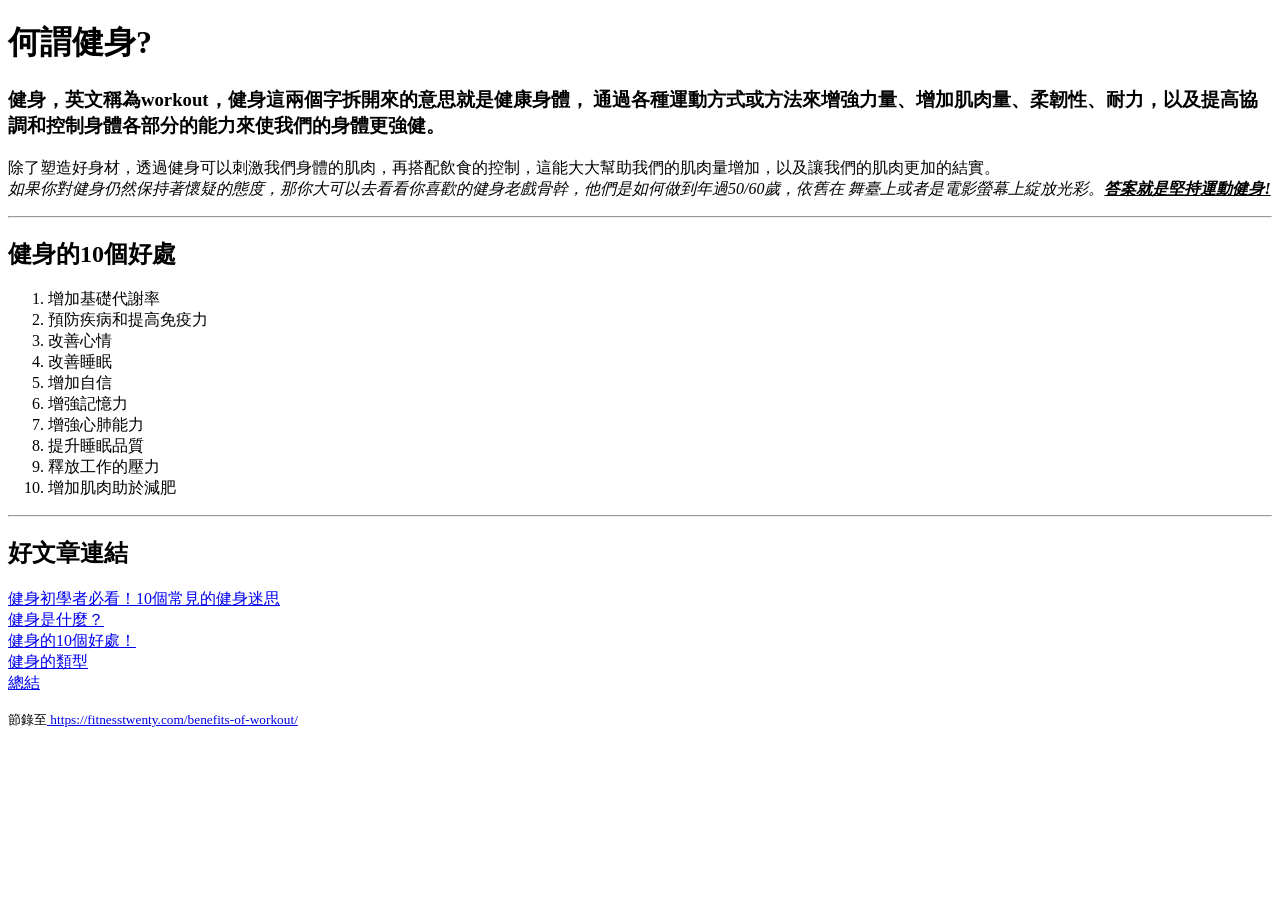
==== index.html @ e175fe96 "完成基礎網頁到a標籤" ====
<!DOCTYPE html>
<html lang="zh-Hant">

<head>
    <meta charset="utf-8">
    <title>健身網站</title>
</head>

<body>
    <!-- 註解區 -->
    <!-- 顯示區 CTRL+/ -->
    <h1>何謂健身?</h1>
    <h3>健身，英文稱為workout，健身這兩個字拆開來的意思就是健康身體，
        通過各種運動方式或方法來增強力量、增加肌肉量、柔韌性、耐力，以及提高協調和控制身體各部分的能力來使我們的身體更強健。</h3>

    <p>除了塑造好身材，透過健身可以刺激我們身體的肌肉，再搭配飲食的控制，這能大大幫助我們的肌肉量增加，以及讓我們的肌肉更加的結實。
        <br><em>如果你對健身仍然保持著懷疑的態度，那你大可以去看看你喜歡的健身老戲骨幹，他們是如何做到年過50/60歲，依舊在
            舞臺上或者是電影螢幕上綻放光彩。<b><u>答案就是堅持<span>運動健身!</span></u></b></em>
    </p>
    <hr>
    <h2>健身的10個好處</h2>
    <ol>
        <li>增加基礎代謝率</li>
        <li>預防疾病和提高免疫力</li>
        <li>改善心情</li>
        <li>改善睡眠</li>
        <li>增加自信</li>
        <li>增強記憶力</li>
        <li>增強心肺能力</li>
        <li>提升睡眠品質</li>
        <li>釋放工作的壓力</li>
        <li>增加肌肉助於減肥</li>
    </ol>
    <hr>
    <h2>好文章連結</h2>

    <a href="https://www.fe-amart.com.tw/index.php/life-style/life-info/secret-recipe/hero-6" target="_blank">
        健身初學者必看！10個常見的健身迷思</a><br>
    <a href="https://fitnesstwenty.com/benefits-of-workout/#%E5%81%A5%E8%BA%AB%E6%98%AF%E4%BB%80%E9%BA%BC%EF%BC%9F"
        target="_blank">健身是什麼？</a><br>
    <a href="https://fitnesstwenty.com/benefits-of-workout/#%E5%81%A5%E8%BA%AB%E7%9A%8410%E5%80%8B%E5%A5%BD%E8%99%95%EF%BC%81%EF%BC%88%E9%80%99%E4%BA%9B%E5%A5%BD%E8%99%95%E8%AA%AA%E6%98%8E%E4%BD%A0%E8%A9%B2%E5%81%A5%E8%BA%AB%E4%BA%86%EF%BC%81%EF%BC%89"
        target="_blank">健身的10個好處！</a><br>
    <a href="https://fitnesstwenty.com/benefits-of-workout/#%E5%81%A5%E8%BA%AB%E7%9A%84%E9%A1%9E%E5%9E%8B%EF%BC%88%E6%89%BE%E5%88%B0%E9%81%A9%E5%90%88%E4%BD%A0%E7%9A%84%E5%81%A5%E8%BA%AB%E6%96%B9%E5%BC%8F%EF%BC%81%EF%BC%89"
        target="_blank">健身的類型</a><br>
    <a href="https://fitnesstwenty.com/benefits-of-workout/#%E7%B8%BD%E7%B5%90" target="_blank">總結</a>

    <p><small>節錄至<a href="https://fitnesstwenty.com/benefits-of-workout/" target="_blank">
                https://fitnesstwenty.com/benefits-of-workout/
            </a></small></p>
</body>

</html>
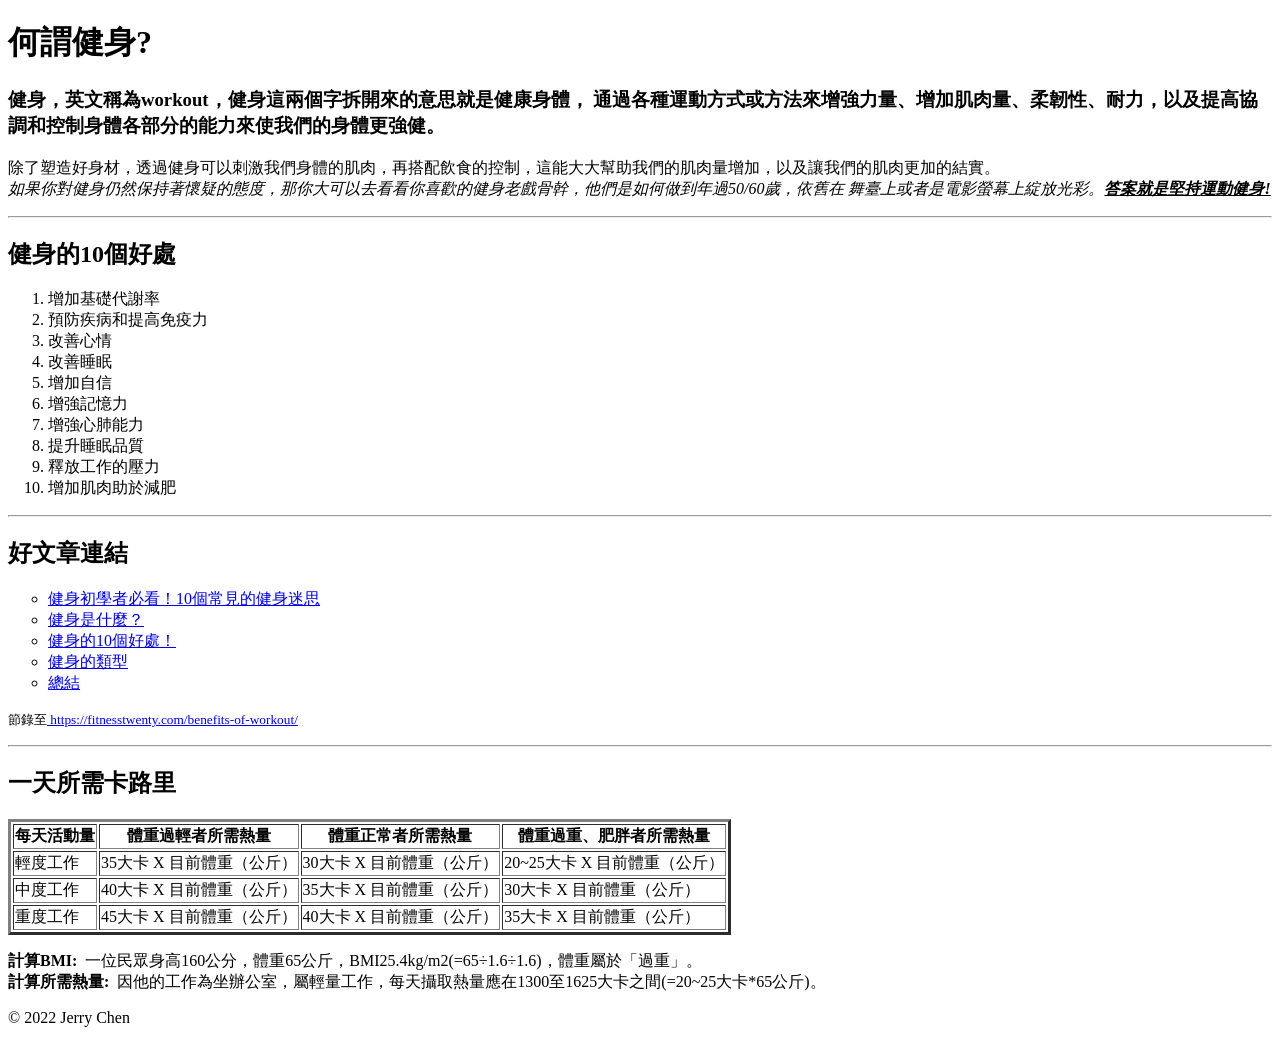
==== commit d70f2ec6: "chapter1 finish" ====
--- a/index.html
+++ b/index.html
@@ -33,20 +33,65 @@
     </ol>
     <hr>
     <h2>好文章連結</h2>
+    <ul style="list-style-type:circle">
 
-    <a href="https://www.fe-amart.com.tw/index.php/life-style/life-info/secret-recipe/hero-6" target="_blank">
-        健身初學者必看！10個常見的健身迷思</a><br>
-    <a href="https://fitnesstwenty.com/benefits-of-workout/#%E5%81%A5%E8%BA%AB%E6%98%AF%E4%BB%80%E9%BA%BC%EF%BC%9F"
-        target="_blank">健身是什麼？</a><br>
-    <a href="https://fitnesstwenty.com/benefits-of-workout/#%E5%81%A5%E8%BA%AB%E7%9A%8410%E5%80%8B%E5%A5%BD%E8%99%95%EF%BC%81%EF%BC%88%E9%80%99%E4%BA%9B%E5%A5%BD%E8%99%95%E8%AA%AA%E6%98%8E%E4%BD%A0%E8%A9%B2%E5%81%A5%E8%BA%AB%E4%BA%86%EF%BC%81%EF%BC%89"
-        target="_blank">健身的10個好處！</a><br>
-    <a href="https://fitnesstwenty.com/benefits-of-workout/#%E5%81%A5%E8%BA%AB%E7%9A%84%E9%A1%9E%E5%9E%8B%EF%BC%88%E6%89%BE%E5%88%B0%E9%81%A9%E5%90%88%E4%BD%A0%E7%9A%84%E5%81%A5%E8%BA%AB%E6%96%B9%E5%BC%8F%EF%BC%81%EF%BC%89"
-        target="_blank">健身的類型</a><br>
-    <a href="https://fitnesstwenty.com/benefits-of-workout/#%E7%B8%BD%E7%B5%90" target="_blank">總結</a>
+        <li><a href="https://www.fe-amart.com.tw/index.php/life-style/life-info/secret-recipe/hero-6" target="_blank">
+                健身初學者必看！10個常見的健身迷思</a></li>
+        <li><a href="https://fitnesstwenty.com/benefits-of-workout/#%E5%81%A5%E8%BA%AB%E6%98%AF%E4%BB%80%E9%BA%BC%EF%BC%9F"
+                target="_blank">健身是什麼？</a></li>
+        <li><a href="https://fitnesstwenty.com/benefits-of-workout/#%E5%81%A5%E8%BA%AB%E7%9A%8410%E5%80%8B%E5%A5%BD%E8%99%95%EF%BC%81%EF%BC%88%E9%80%99%E4%BA%9B%E5%A5%BD%E8%99%95%E8%AA%AA%E6%98%8E%E4%BD%A0%E8%A9%B2%E5%81%A5%E8%BA%AB%E4%BA%86%EF%BC%81%EF%BC%89"
+                target="_blank">健身的10個好處！</a></li>
+        <li><a href="https://fitnesstwenty.com/benefits-of-workout/#%E5%81%A5%E8%BA%AB%E7%9A%84%E9%A1%9E%E5%9E%8B%EF%BC%88%E6%89%BE%E5%88%B0%E9%81%A9%E5%90%88%E4%BD%A0%E7%9A%84%E5%81%A5%E8%BA%AB%E6%96%B9%E5%BC%8F%EF%BC%81%EF%BC%89"
+                target="_blank">健身的類型</a></li>
+        <li><a href="https://fitnesstwenty.com/benefits-of-workout/#%E7%B8%BD%E7%B5%90" target="_blank">總結</a></li>
 
+    </ul>
     <p><small>節錄至<a href="https://fitnesstwenty.com/benefits-of-workout/" target="_blank">
                 https://fitnesstwenty.com/benefits-of-workout/
             </a></small></p>
+
+    <hr>
+    <h2>一天所需卡路里</h2>
+    <table border="3">
+        <thead>
+            <tr>
+                <th>每天活動量</th>
+                <th>體重過輕者所需熱量</th>
+                <th>體重正常者所需熱量</th>
+                <th>體重過重、肥胖者所需熱量</th>
+            </tr>
+        </thead>
+        <tbody>
+            <tr>
+                <td>輕度工作</td>
+                <td>35大卡 X 目前體重（公斤）</td>
+                <td>30大卡 X 目前體重（公斤）</td>
+                <td>20~25大卡 X 目前體重（公斤）</td>
+            </tr>
+            <tr>
+                <td>中度工作</td>
+                <td>40大卡 X 目前體重（公斤）</td>
+                <td>35大卡 X 目前體重（公斤）</td>
+                <td>30大卡 X 目前體重（公斤）</td>
+            </tr>
+            <tr>
+                <td>重度工作</td>
+                <td>45大卡 X 目前體重（公斤）</td>
+                <td>40大卡 X 目前體重（公斤）</td>
+                <td>35大卡 X 目前體重（公斤）</td>
+            </tr>
+        </tbody>
+    </table>
+    <p>
+        <b>計算BMI:</b>&nbsp;
+        一位民眾身高160公分，體重65公斤，BMI25.4kg/m2(=65÷1.6÷1.6)，體重屬於「過重」。<br>
+
+        <b>計算所需熱量:</b>&nbsp;
+        因他的工作為坐辦公室，屬輕量工作，每天攝取熱量應在1300至1625大卡之間(=20~25大卡*65公斤)。
+    </p>
+
+
+    <p>&copy; 2022 Jerry Chen</p>
 </body>
 
 </html>
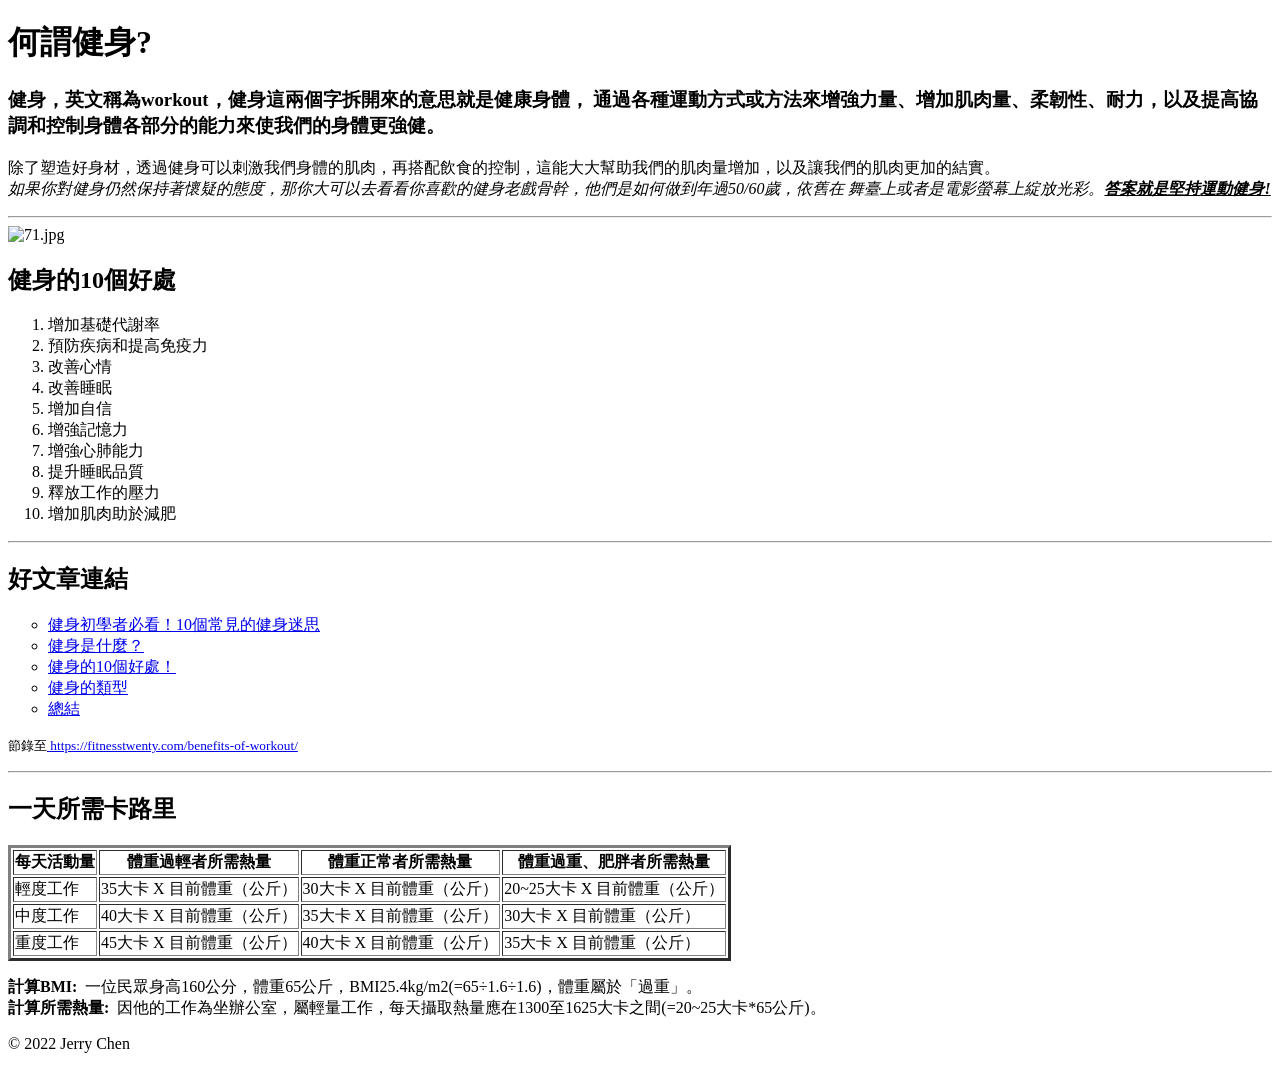
==== commit b6122dcb: "add image" ====
--- a/index.html
+++ b/index.html
@@ -18,6 +18,7 @@
             舞臺上或者是電影螢幕上綻放光彩。<b><u>答案就是堅持<span>運動健身!</span></u></b></em>
     </p>
     <hr>
+    <img src="https://fitnesstwenty.com/wp-content/uploads/2020/10/71.jpg" alt="71.jpg" width="100%">
     <h2>健身的10個好處</h2>
     <ol>
         <li>增加基礎代謝率</li>
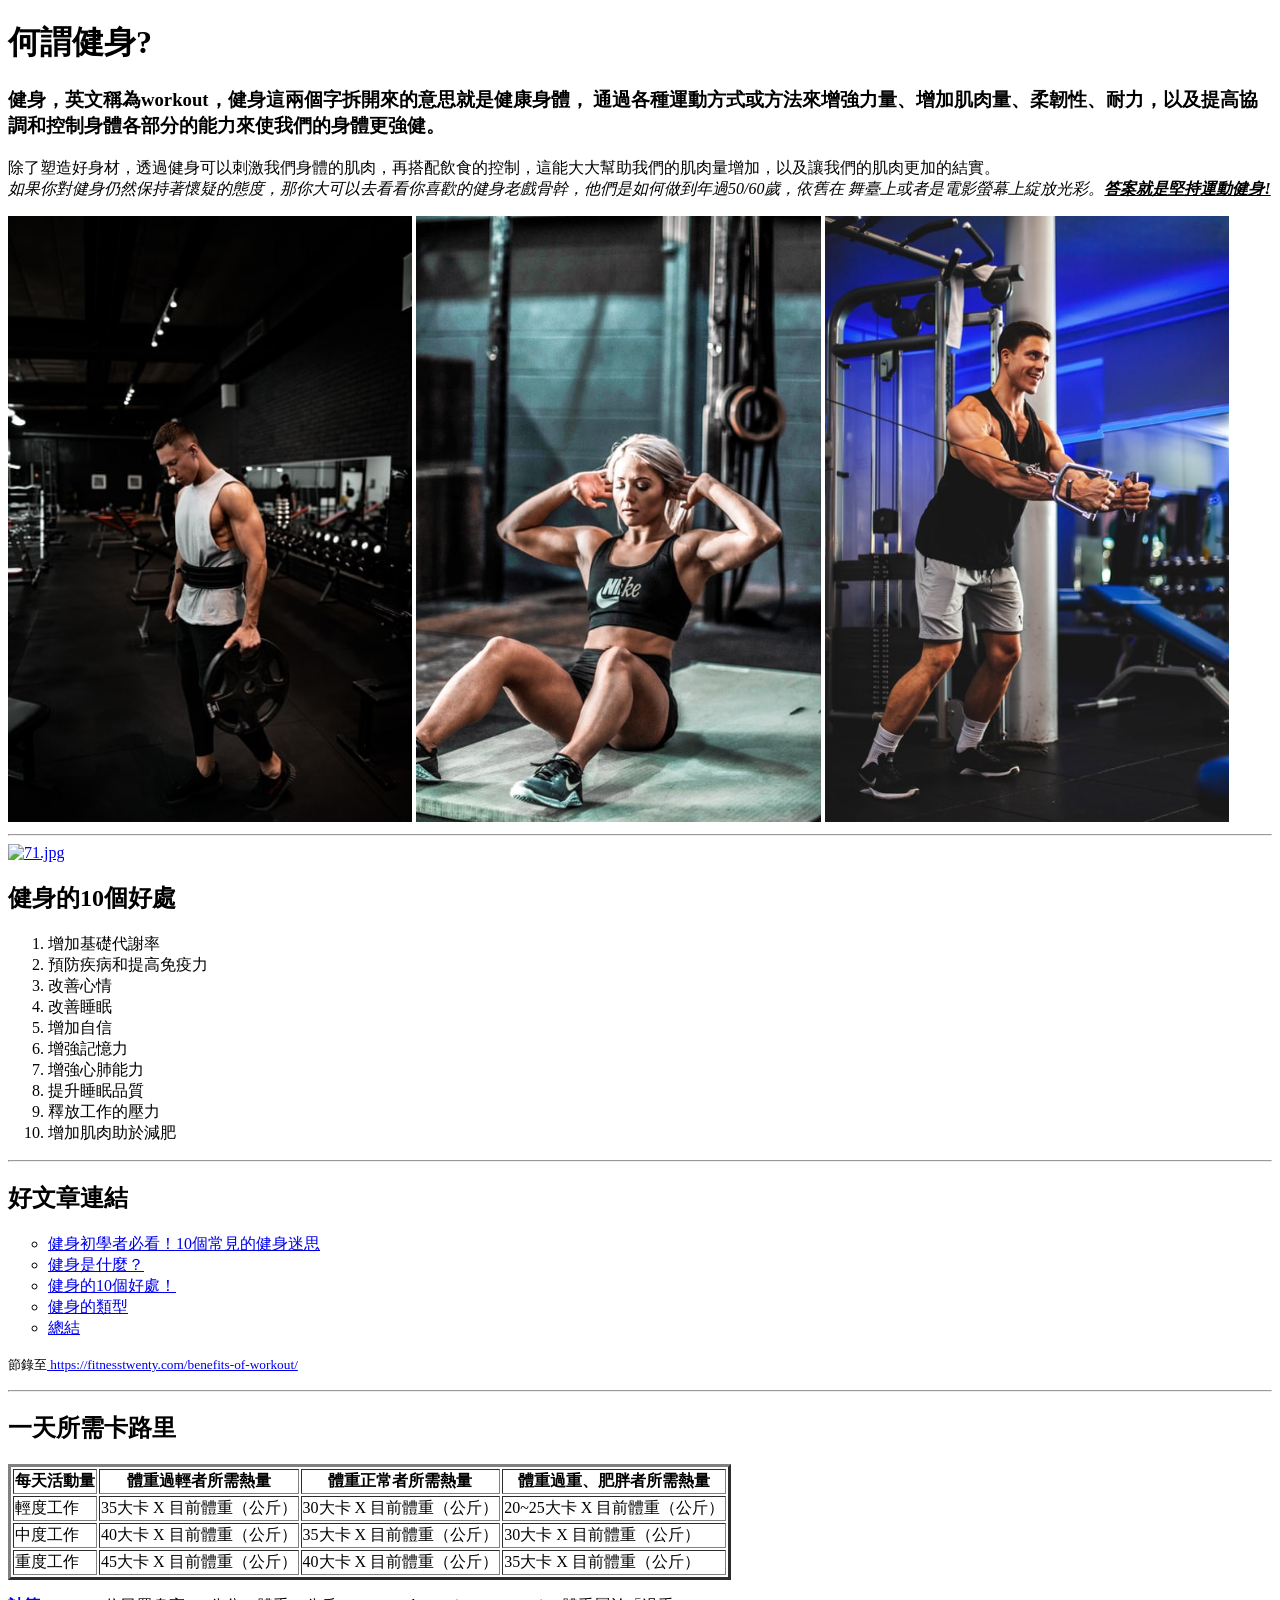
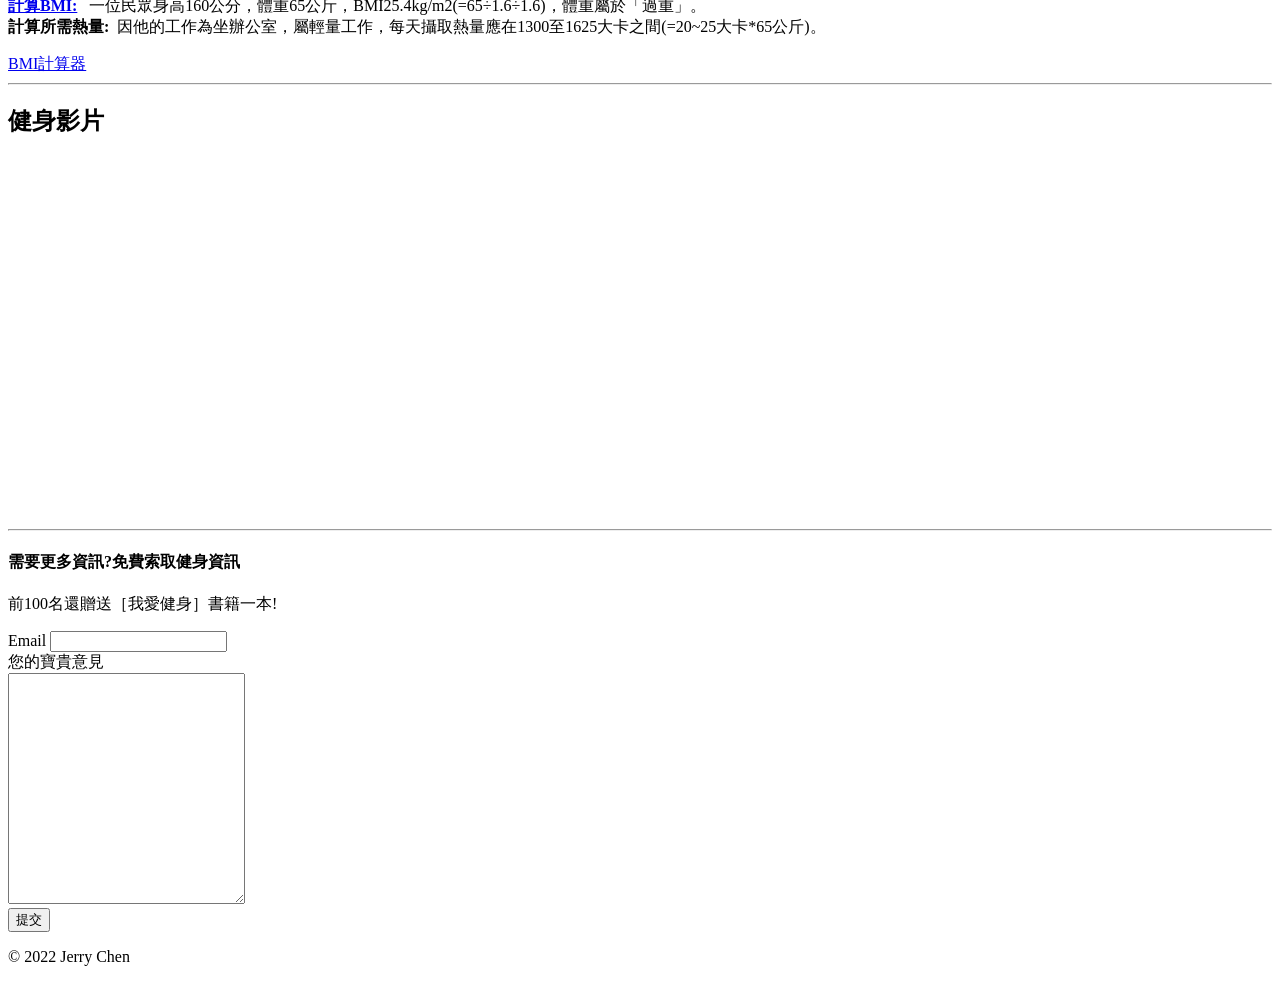
==== commit 5d14c6ee: "chapter2 finish" ====
--- a/index.html
+++ b/index.html
@@ -17,8 +17,15 @@
         <br><em>如果你對健身仍然保持著懷疑的態度，那你大可以去看看你喜歡的健身老戲骨幹，他們是如何做到年過50/60歲，依舊在
             舞臺上或者是電影螢幕上綻放光彩。<b><u>答案就是堅持<span>運動健身!</span></u></b></em>
     </p>
+    <img src="./image/pic-1.jpg" alt="pic-1.jpg" width="32%">
+    <img src="image/pic-2.jpg" alt="pic-2.jpg" width="32%">
+    <img src="image\\pic-3.jpg" alt="pic-3.jpg" width="32%">
+
+
     <hr>
-    <img src="https://fitnesstwenty.com/wp-content/uploads/2020/10/71.jpg" alt="71.jpg" width="100%">
+    <a href="https://fitnesstwenty.com/benefits-of-workout/" target="_blank">
+        <img src="https://fitnesstwenty.com/wp-content/uploads/2020/10/71.jpg" alt="71.jpg" width="100%">
+    </a>
     <h2>健身的10個好處</h2>
     <ol>
         <li>增加基礎代謝率</li>
@@ -84,12 +91,37 @@
         </tbody>
     </table>
     <p>
-        <b>計算BMI:</b>&nbsp;
+        <a href="./bmi.html" target="_blank"><b>計算BMI:</b></a>
+        &nbsp;
         一位民眾身高160公分，體重65公斤，BMI25.4kg/m2(=65÷1.6÷1.6)，體重屬於「過重」。<br>
-
         <b>計算所需熱量:</b>&nbsp;
         因他的工作為坐辦公室，屬輕量工作，每天攝取熱量應在1300至1625大卡之間(=20~25大卡*65公斤)。
     </p>
+    <a href="./bmi.html">BMI計算器</a>
+    <hr>
+    <h2>健身影片</h2>
+    <iframe width="49%" height="360" src="https://www.youtube.com/embed/20uf1EcGqjY" title="YouTube video player"
+        frameborder="0" allow="accelerometer; autoplay; clipboard-write; encrypted-media; gyroscope; picture-in-picture"
+        allowfullscreen></iframe>
+
+    <iframe width="49%" height="360" src="https://www.youtube.com/embed/Vb287LMSwlw" title="YouTube video player"
+        frameborder="0" allow="accelerometer; autoplay; clipboard-write; encrypted-media; gyroscope; picture-in-picture"
+        allowfullscreen></iframe>
+
+    <hr>
+    <!-- <video src="./video/sample-mp4-file.mp4" width="90%" controls>影片載入失敗</video> -->
+    <h4>需要更多資訊?免費索取健身資訊</h4>
+    <p> 前100名還贈送［我愛健身］書籍一本!</p>
+
+    <form action="" method="get">
+        <label for="email">Email</label>
+        <input type="email" id="email" name="email" required><br>
+        <label for="info">您的寶貴意見</label><br>
+        <textarea name="info" id="info" cols="27" rows="15" placeholder="請輸入您的建議">
+        </textarea>
+        <br>
+        <button type="submit">提交</button>
+    </form>
 
 
     <p>&copy; 2022 Jerry Chen</p>
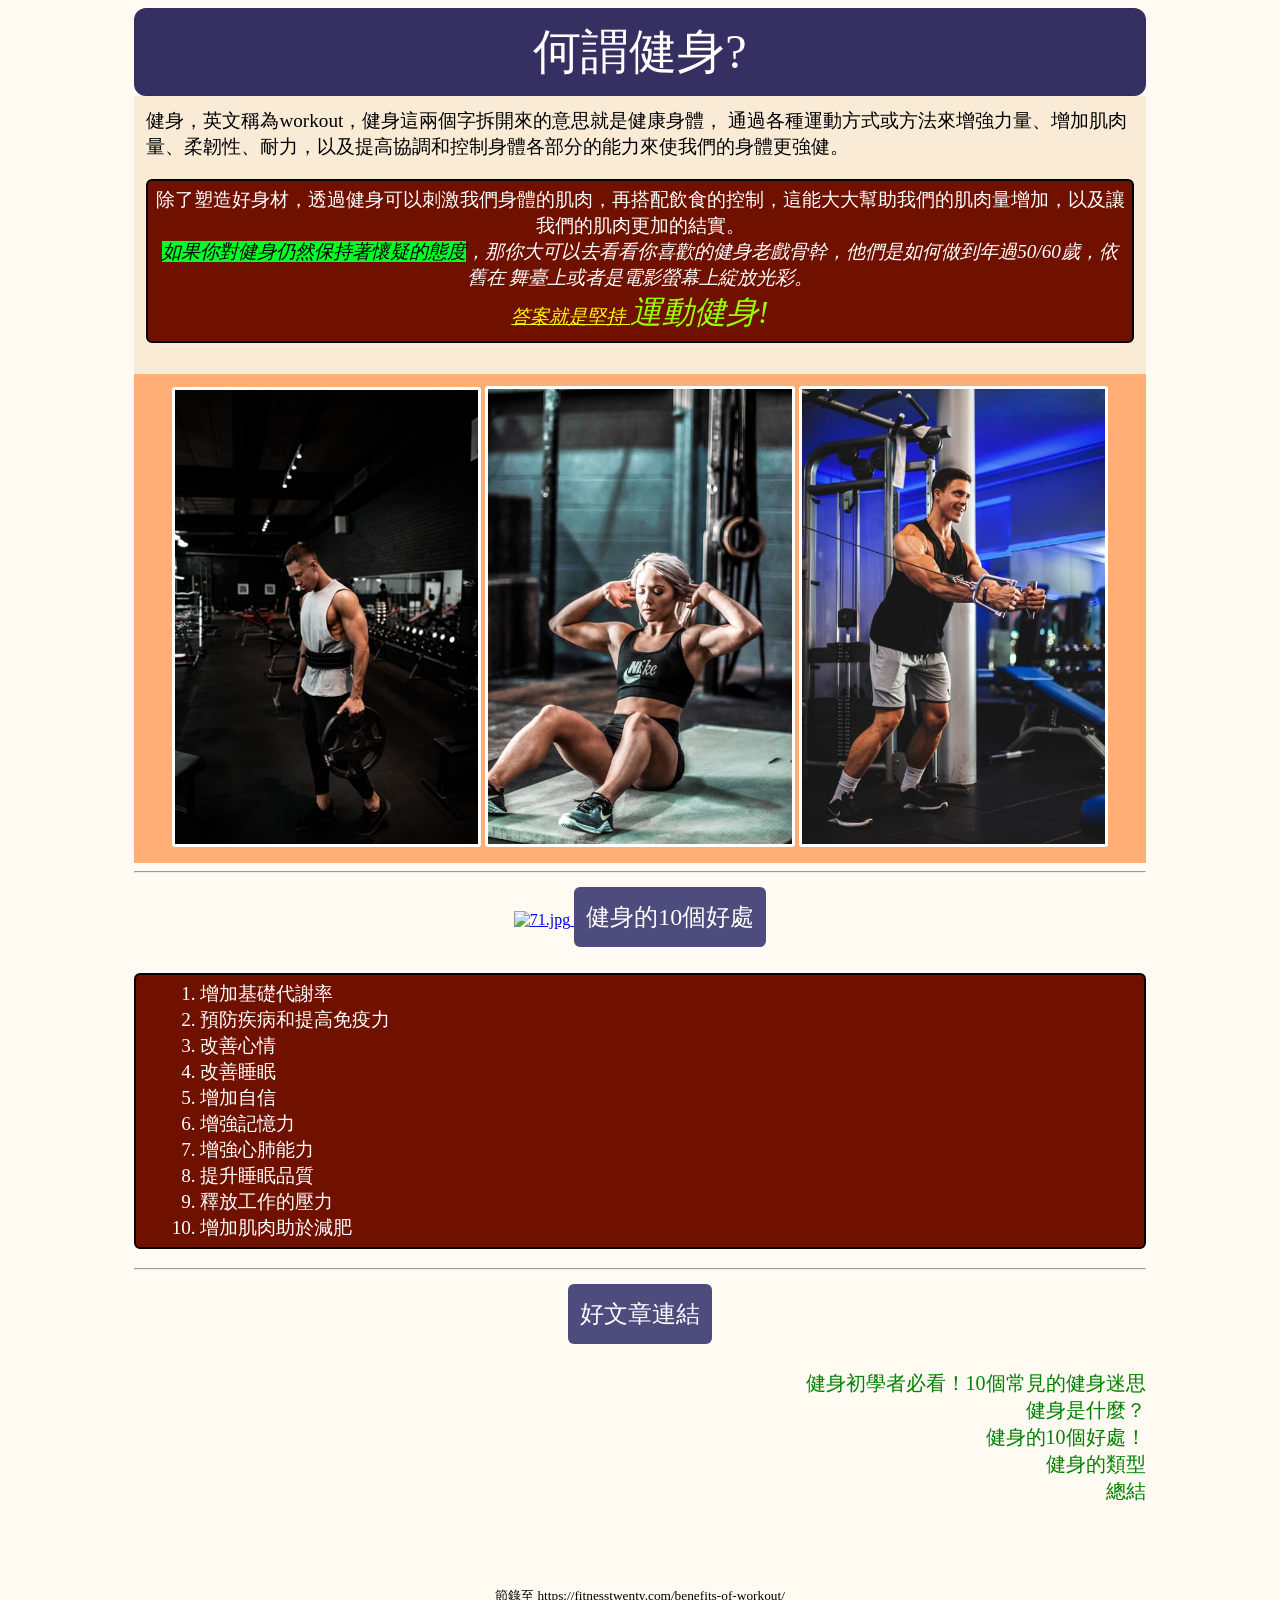
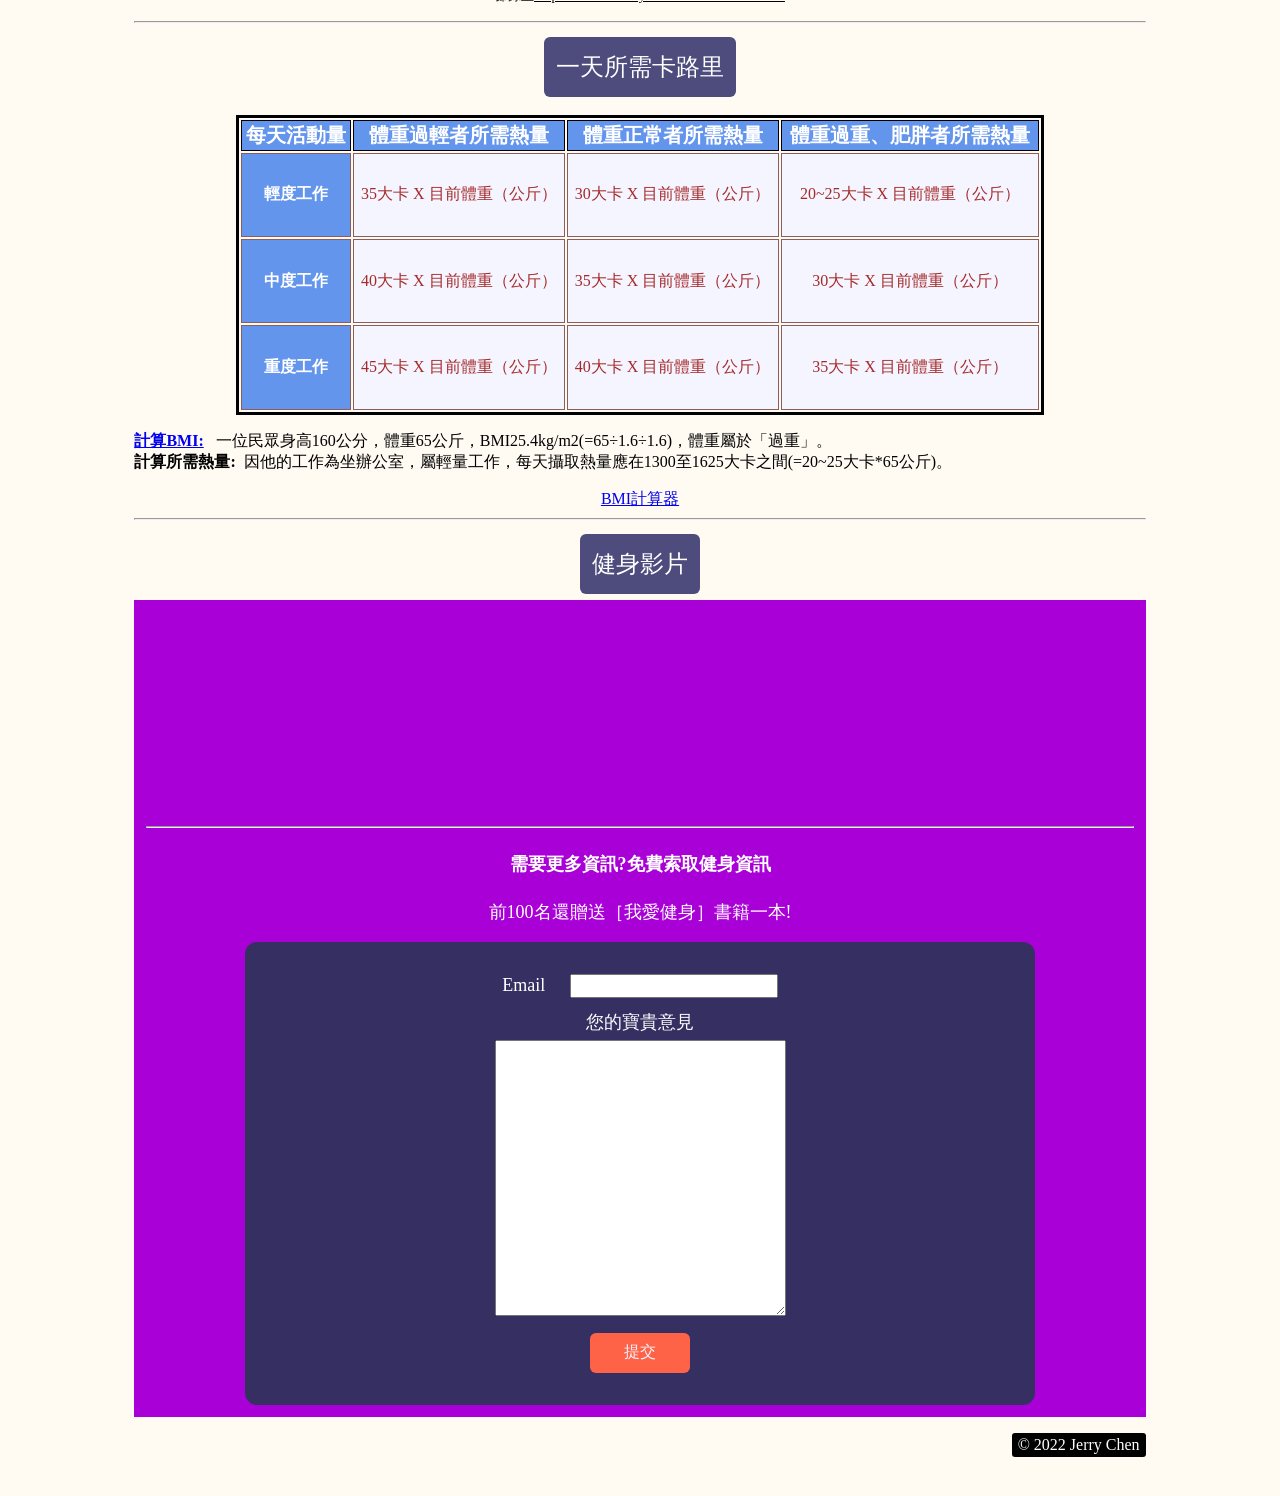
==== commit 4fdfaee5: "chapter-1" ====
--- a/index.html
+++ b/index.html
@@ -4,127 +4,150 @@
 <head>
     <meta charset="utf-8">
     <title>健身網站</title>
+    <link rel="stylesheet" href="./css/style.css">
+
+
 </head>
 
 <body>
     <!-- 註解區 -->
     <!-- 顯示區 CTRL+/ -->
-    <h1>何謂健身?</h1>
-    <h3>健身，英文稱為workout，健身這兩個字拆開來的意思就是健康身體，
-        通過各種運動方式或方法來增強力量、增加肌肉量、柔韌性、耐力，以及提高協調和控制身體各部分的能力來使我們的身體更強健。</h3>
+    <div id="container">
+        <div id="title">何謂健身?</div>
+        <!-- alt+shift+f -->
+        <div class="text-1">
+            健身，英文稱為workout，健身這兩個字拆開來的意思就是健康身體，
+            通過各種運動方式或方法來增強力量、增加肌肉量、柔韌性、耐力，以及提高協調和控制身體各部分的能力來使我們的身體更強健。
+            <p class="text-2">除了塑造好身材，透過健身可以刺激我們身體的肌肉，再搭配飲食的控制，這能大大幫助我們的肌肉量增加，以及讓我們的肌肉更加的結實。
+                <br><em><mark>如果你對健身仍然保持著懷疑的態度</mark>，那你大可以去看看你喜歡的健身老戲骨幹，他們是如何做到年過50/60歲，依舊在
+                    舞臺上或者是電影螢幕上綻放光彩。
+                    <br>
+                    <u style="color:yellow">
+                        答案就是堅持 </u><span class="text-3">運動健身!</span>
+                </em>
+                </mark>
+            </p>
+        </div>
 
-    <p>除了塑造好身材，透過健身可以刺激我們身體的肌肉，再搭配飲食的控制，這能大大幫助我們的肌肉量增加，以及讓我們的肌肉更加的結實。
-        <br><em>如果你對健身仍然保持著懷疑的態度，那你大可以去看看你喜歡的健身老戲骨幹，他們是如何做到年過50/60歲，依舊在
-            舞臺上或者是電影螢幕上綻放光彩。<b><u>答案就是堅持<span>運動健身!</span></u></b></em>
-    </p>
-    <img src="./image/pic-1.jpg" alt="pic-1.jpg" width="32%">
-    <img src="image/pic-2.jpg" alt="pic-2.jpg" width="32%">
-    <img src="image\\pic-3.jpg" alt="pic-3.jpg" width="32%">
+        <div id="image">
+            <img src="./image/pic-1.jpg" alt="pic-1.jpg" width="30%">
+            <img src="image/pic-2.jpg" alt="pic-2.jpg" width="30%">
+            <img src="image\\pic-3.jpg" alt="pic-3.jpg" width="30%">
+        </div>
+        <hr>
+        <a href="https://fitnesstwenty.com/benefits-of-workout/" target="_blank">
+            <img src="https://fitnesstwenty.com/wp-content/uploads/2020/10/71.jpg" alt="71.jpg" width="100%">
+        </a>
+        <div class="subtitle">健身的10個好處</div>
+        <ol class="text-1 text-2" style="padding-left:64px;text-align: left;">
+            <li>增加基礎代謝率</li>
+            <li>預防疾病和提高免疫力</li>
+            <li>改善心情</li>
+            <li>改善睡眠</li>
+            <li>增加自信</li>
+            <li>增強記憶力</li>
+            <li>增強心肺能力</li>
+            <li>提升睡眠品質</li>
+            <li>釋放工作的壓力</li>
+            <li>增加肌肉助於減肥</li>
+        </ol>
+        <hr>
+        <div class="subtitle">好文章連結</div>
+        <div class="good-link">
+            <ul style="list-style-type:none">
+                <li><a href="https://www.fe-amart.com.tw/index.php/life-style/life-info/secret-recipe/hero-6"
+                        target="_blank">
+                        健身初學者必看！10個常見的健身迷思</a></li>
+                <li><a href="https://fitnesstwenty.com/benefits-of-workout/#%E5%81%A5%E8%BA%AB%E6%98%AF%E4%BB%80%E9%BA%BC%EF%BC%9F"
+                        target="_blank">健身是什麼？</a></li>
+                <li><a href="https://fitnesstwenty.com/benefits-of-workout/#%E5%81%A5%E8%BA%AB%E7%9A%8410%E5%80%8B%E5%A5%BD%E8%99%95%EF%BC%81%EF%BC%88%E9%80%99%E4%BA%9B%E5%A5%BD%E8%99%95%E8%AA%AA%E6%98%8E%E4%BD%A0%E8%A9%B2%E5%81%A5%E8%BA%AB%E4%BA%86%EF%BC%81%EF%BC%89"
+                        target="_blank">健身的10個好處！</a></li>
+                <li><a href="https://fitnesstwenty.com/benefits-of-workout/#%E5%81%A5%E8%BA%AB%E7%9A%84%E9%A1%9E%E5%9E%8B%EF%BC%88%E6%89%BE%E5%88%B0%E9%81%A9%E5%90%88%E4%BD%A0%E7%9A%84%E5%81%A5%E8%BA%AB%E6%96%B9%E5%BC%8F%EF%BC%81%EF%BC%89"
+                        target="_blank">健身的類型</a></li>
+                <li><a href="https://fitnesstwenty.com/benefits-of-workout/#%E7%B8%BD%E7%B5%90" target="_blank">總結</a>
+                </li>
 
+            </ul>
+        </div>
+        <p><small>節錄至<a style="color:black" href="https://fitnesstwenty.com/benefits-of-workout/" target="_blank">
+                    https://fitnesstwenty.com/benefits-of-workout/
+                </a></small></p>
 
-    <hr>
-    <a href="https://fitnesstwenty.com/benefits-of-workout/" target="_blank">
-        <img src="https://fitnesstwenty.com/wp-content/uploads/2020/10/71.jpg" alt="71.jpg" width="100%">
-    </a>
-    <h2>健身的10個好處</h2>
-    <ol>
-        <li>增加基礎代謝率</li>
-        <li>預防疾病和提高免疫力</li>
-        <li>改善心情</li>
-        <li>改善睡眠</li>
-        <li>增加自信</li>
-        <li>增強記憶力</li>
-        <li>增強心肺能力</li>
-        <li>提升睡眠品質</li>
-        <li>釋放工作的壓力</li>
-        <li>增加肌肉助於減肥</li>
-    </ol>
-    <hr>
-    <h2>好文章連結</h2>
-    <ul style="list-style-type:circle">
+        <hr>
+        <div class="subtitle">一天所需卡路里</div>
+        <table>
+            <thead>
+                <tr>
+                    <th>每天活動量</th>
+                    <th>體重過輕者所需熱量</th>
+                    <th>體重正常者所需熱量</th>
+                    <th>體重過重、肥胖者所需熱量</th>
+                </tr>
+            </thead>
+            <tbody>
+                <tr>
+                    <td>輕度工作</td>
+                    <td>35大卡 X 目前體重（公斤）</td>
+                    <td>30大卡 X 目前體重（公斤）</td>
+                    <td>20~25大卡 X 目前體重（公斤）</td>
+                </tr>
+                <tr>
+                    <td>中度工作</td>
+                    <td>40大卡 X 目前體重（公斤）</td>
+                    <td>35大卡 X 目前體重（公斤）</td>
+                    <td>30大卡 X 目前體重（公斤）</td>
+                </tr>
+                <tr>
+                    <td>重度工作</td>
+                    <td>45大卡 X 目前體重（公斤）</td>
+                    <td>40大卡 X 目前體重（公斤）</td>
+                    <td>35大卡 X 目前體重（公斤）</td>
+                </tr>
+            </tbody>
+        </table>
+        <p style="text-align: left;font-size: 16px;">
+            <a href="./bmi.html" target="_blank"><b>計算BMI:</b></a>
+            &nbsp;
+            一位民眾身高160公分，體重65公斤，BMI25.4kg/m2(=65÷1.6÷1.6)，體重屬於「過重」。<br>
+            <b>計算所需熱量:</b>&nbsp;
+            因他的工作為坐辦公室，屬輕量工作，每天攝取熱量應在1300至1625大卡之間(=20~25大卡*65公斤)。
+        </p>
+        <a href="./bmi.html">BMI計算器</a>
+        <hr>
+        <div class="subtitle">健身影片</div>
+        <div id="video">
+            <iframe width="49%" height="200" src="https://www.youtube.com/embed/20uf1EcGqjY"
+                title="YouTube video player" frameborder="0"
+                allow="accelerometer; autoplay; clipboard-write; encrypted-media; gyroscope; picture-in-picture"
+                allowfullscreen></iframe>
 
-        <li><a href="https://www.fe-amart.com.tw/index.php/life-style/life-info/secret-recipe/hero-6" target="_blank">
-                健身初學者必看！10個常見的健身迷思</a></li>
-        <li><a href="https://fitnesstwenty.com/benefits-of-workout/#%E5%81%A5%E8%BA%AB%E6%98%AF%E4%BB%80%E9%BA%BC%EF%BC%9F"
-                target="_blank">健身是什麼？</a></li>
-        <li><a href="https://fitnesstwenty.com/benefits-of-workout/#%E5%81%A5%E8%BA%AB%E7%9A%8410%E5%80%8B%E5%A5%BD%E8%99%95%EF%BC%81%EF%BC%88%E9%80%99%E4%BA%9B%E5%A5%BD%E8%99%95%E8%AA%AA%E6%98%8E%E4%BD%A0%E8%A9%B2%E5%81%A5%E8%BA%AB%E4%BA%86%EF%BC%81%EF%BC%89"
-                target="_blank">健身的10個好處！</a></li>
-        <li><a href="https://fitnesstwenty.com/benefits-of-workout/#%E5%81%A5%E8%BA%AB%E7%9A%84%E9%A1%9E%E5%9E%8B%EF%BC%88%E6%89%BE%E5%88%B0%E9%81%A9%E5%90%88%E4%BD%A0%E7%9A%84%E5%81%A5%E8%BA%AB%E6%96%B9%E5%BC%8F%EF%BC%81%EF%BC%89"
-                target="_blank">健身的類型</a></li>
-        <li><a href="https://fitnesstwenty.com/benefits-of-workout/#%E7%B8%BD%E7%B5%90" target="_blank">總結</a></li>
+            <iframe width="49%" height="200" src="https://www.youtube.com/embed/Vb287LMSwlw"
+                title="YouTube video player" frameborder="0"
+                allow="accelerometer; autoplay; clipboard-write; encrypted-media; gyroscope; picture-in-picture"
+                allowfullscreen></iframe>
 
-    </ul>
-    <p><small>節錄至<a href="https://fitnesstwenty.com/benefits-of-workout/" target="_blank">
-                https://fitnesstwenty.com/benefits-of-workout/
-            </a></small></p>
+            <hr>
+            <!-- <video src="./video/sample-mp4-file.mp4" width="90%" controls>影片載入失敗</video> -->
+            <h4>需要更多資訊?免費索取健身資訊</h4>
+            <p> 前100名還贈送［我愛健身］書籍一本!</p>
 
-    <hr>
-    <h2>一天所需卡路里</h2>
-    <table border="3">
-        <thead>
-            <tr>
-                <th>每天活動量</th>
-                <th>體重過輕者所需熱量</th>
-                <th>體重正常者所需熱量</th>
-                <th>體重過重、肥胖者所需熱量</th>
-            </tr>
-        </thead>
-        <tbody>
-            <tr>
-                <td>輕度工作</td>
-                <td>35大卡 X 目前體重（公斤）</td>
-                <td>30大卡 X 目前體重（公斤）</td>
-                <td>20~25大卡 X 目前體重（公斤）</td>
-            </tr>
-            <tr>
-                <td>中度工作</td>
-                <td>40大卡 X 目前體重（公斤）</td>
-                <td>35大卡 X 目前體重（公斤）</td>
-                <td>30大卡 X 目前體重（公斤）</td>
-            </tr>
-            <tr>
-                <td>重度工作</td>
-                <td>45大卡 X 目前體重（公斤）</td>
-                <td>40大卡 X 目前體重（公斤）</td>
-                <td>35大卡 X 目前體重（公斤）</td>
-            </tr>
-        </tbody>
-    </table>
-    <p>
-        <a href="./bmi.html" target="_blank"><b>計算BMI:</b></a>
-        &nbsp;
-        一位民眾身高160公分，體重65公斤，BMI25.4kg/m2(=65÷1.6÷1.6)，體重屬於「過重」。<br>
-        <b>計算所需熱量:</b>&nbsp;
-        因他的工作為坐辦公室，屬輕量工作，每天攝取熱量應在1300至1625大卡之間(=20~25大卡*65公斤)。
-    </p>
-    <a href="./bmi.html">BMI計算器</a>
-    <hr>
-    <h2>健身影片</h2>
-    <iframe width="49%" height="360" src="https://www.youtube.com/embed/20uf1EcGqjY" title="YouTube video player"
-        frameborder="0" allow="accelerometer; autoplay; clipboard-write; encrypted-media; gyroscope; picture-in-picture"
-        allowfullscreen></iframe>
+            <form action="" method="get">
+                <label for="email">Email</label>
+                <input type="email" id="email" name="email" required><br>
+                <label for="info">您的寶貴意見</label><br>
+                <textarea name="info" id="info" cols="27" rows="15" placeholder="請輸入您的建議">
+        </textarea>
+                <br>
+                <button type="submit">提交</button>
+            </form>
 
-    <iframe width="49%" height="360" src="https://www.youtube.com/embed/Vb287LMSwlw" title="YouTube video player"
-        frameborder="0" allow="accelerometer; autoplay; clipboard-write; encrypted-media; gyroscope; picture-in-picture"
-        allowfullscreen></iframe>
-
-    <hr>
-    <!-- <video src="./video/sample-mp4-file.mp4" width="90%" controls>影片載入失敗</video> -->
-    <h4>需要更多資訊?免費索取健身資訊</h4>
-    <p> 前100名還贈送［我愛健身］書籍一本!</p>
-
-    <form action="" method="get">
-        <label for="email">Email</label>
-        <input type="email" id="email" name="email" required><br>
-        <label for="info">您的寶貴意見</label><br>
-        <textarea name="info" id="info" cols="27" rows="15" placeholder="請輸入您的建議">
-        </textarea>
-        <br>
-        <button type="submit">提交</button>
-    </form>
-
-
-    <p>&copy; 2022 Jerry Chen</p>
+        </div>
+        <div style="text-align: right;">
+            <p style="background-color:black;color:white
+        ;display:inline-block;padding: 3px 6px;border-radius: 3px;
+        text-align: right;">&copy; 2022 Jerry Chen</p>
+        </div>
+    </div>
 </body>
 
 </html>
--- a/css/style.css
+++ b/css/style.css
@@ -0,0 +1,188 @@
+#title {
+    color: rgb(255, 255, 255);
+    background-color: #363062;
+    border-radius: 12px;
+    /* 1rem 16px */
+    height: 4rem;
+    font-size: 3rem;
+    line-height: 4rem;
+    margin-top: 6px;
+    padding: 12px;
+    text-align: center;
+}
+
+.subtitle {
+    display: inline-block;
+    color: rgb(255, 255, 255);
+    background-color: #4D4C7D;
+    border-radius: 6px;
+    /* 1rem 16px */
+    height: 3rem;
+    font-size: 1.5rem;
+    line-height: 3rem;
+    margin: 6px 0px;
+    padding: 6px 12px;
+}
+
+#container {
+    width: 80%;
+    margin: 0px auto;
+    text-align: center;
+}
+
+body {
+    background-color: rgb(255, 250, 242);
+    font-family: 'Microsoft JhengHei', 標楷體;
+}
+
+.text-1 {
+    background-color: antiquewhite;
+    padding: 12px 12px;
+    font-family: 標楷體;
+    text-align: left;
+    font-size: 1.2rem;
+    font-weight: 500;
+
+}
+
+.text-2 {
+    background-color: rgb(112, 17, 0);
+    padding: 6px;
+    color: white;
+    border-radius: 6px;
+    border: 2px solid black;
+    text-align: center;
+}
+
+.text-3 {
+    font-size: 32px;
+    color: rgb(153, 255, 0);
+}
+
+mark {
+    background-color: rgb(0, 255, 38);
+}
+
+.good-link {
+    height: 200px;
+    text-align: right;
+    font-size: 20px;
+}
+
+.good-link a {
+    text-decoration: none;
+    color: green;
+}
+
+.good-link a:hover {
+    color: palevioletred;
+}
+
+#image {
+    background-color: rgb(255, 175, 117);
+    padding: 12px 0;
+    text-align: center;
+}
+
+#image img {
+    background-color: white;
+    padding: 3px;
+    /* margin-left: 3px; */
+    border-radius: 3px;
+}
+
+table {
+    width: 80%;
+    margin: 0 auto;
+    margin-top: 12px;
+    height: 300px;
+    text-align: center;
+    border: 3px solid rgb(0, 0, 0);
+}
+
+th {
+    font-size: 20px;
+    border: 1px solid rgb(0, 0, 0);
+    background-color: cornflowerblue;
+    color: white;
+
+}
+
+tbody {
+    background-color: #f5f5ff;
+    color: brown;
+
+}
+
+td {
+    border: 1px solid rgb(141, 94, 89);
+}
+
+td:first-child {
+    font-weight: 900;
+    background-color: cornflowerblue;
+    color: white;
+}
+
+#video {
+    background-color: rgb(169, 0, 216);
+    padding: 12px;
+    font-size: large;
+    color: white;
+}
+
+
+input,
+textarea,
+button {
+    font-size: 16px;
+    text-align: center;
+}
+
+
+form {
+    background-color: #363062;
+    padding: 32px 0px;
+    border-radius: 12px;
+    width: 40%;
+    color: white;
+    margin: 0 auto;
+}
+
+
+
+
+button {
+    background-color: tomato;
+    width: 100px;
+    height: 40px;
+    color: #f5f5ff;
+    border-radius: 6px;
+    margin-top: 12px;
+    border: 0;
+}
+
+#email {
+    margin-left: 20px;
+    margin-bottom: 12px;
+}
+
+#info {
+    margin-top: 6px;
+}
+
+@media screen and (max-width:1600px) {
+    form {
+        width: 80%;
+    }
+}
+
+@media screen and (max-width:800px) {
+    form {
+        width: 100%;
+    }
+
+    button {
+        width: 200px;
+    }
+}
